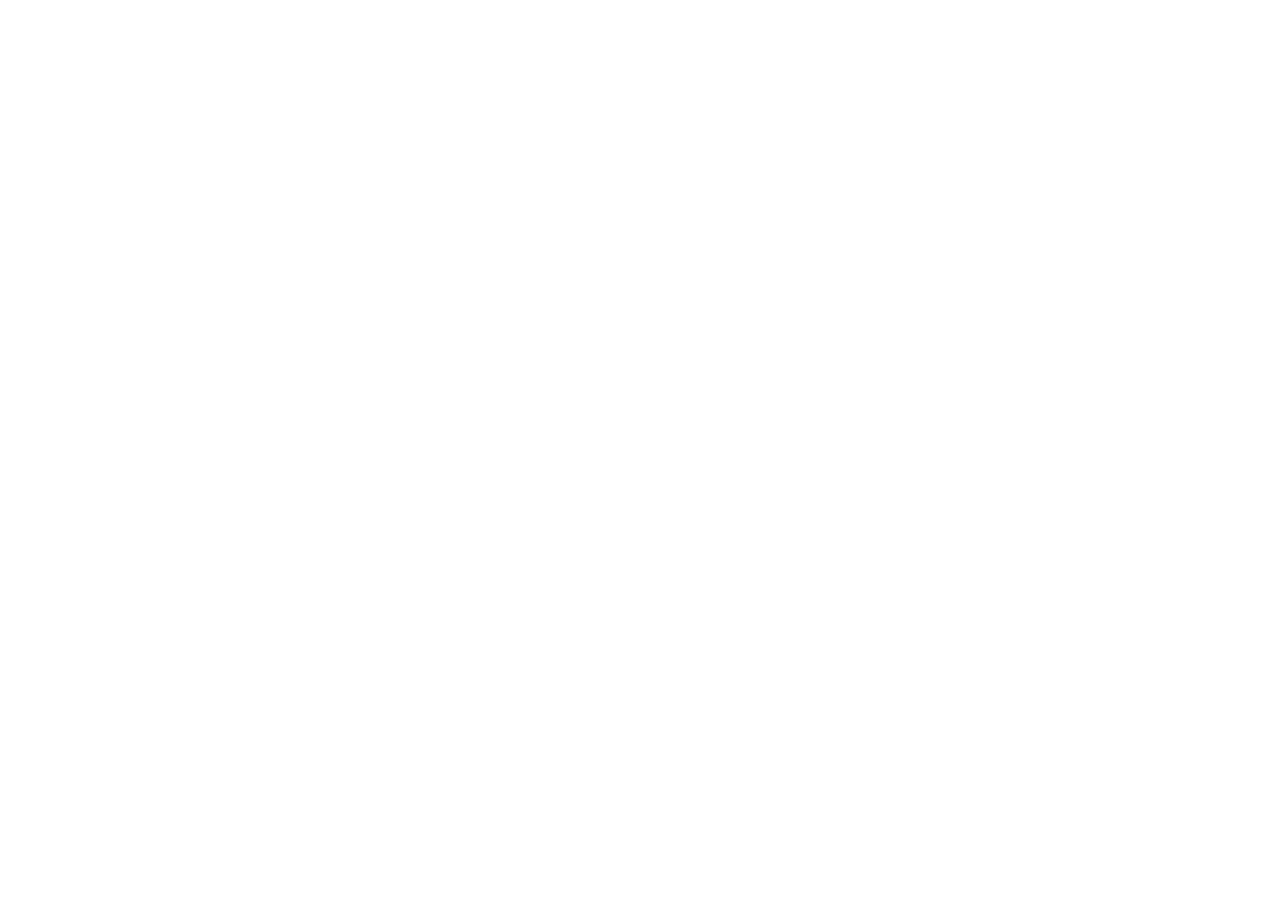
==== pages/contato.html @ c85d6e58 "Meu primeiro commit" ====
<!DOCTYPE html>
<html lang="pt-br">
<head>
    <meta charset="UTF-8">
    <meta name="viewport" content="width=device-width, initial-scale=1.0">
    <title>Contato</title>
    <link rel="stylesheet" href="style.css">
    <script src="script.js"></script>
</head>
<body>
    
</body>
</html>
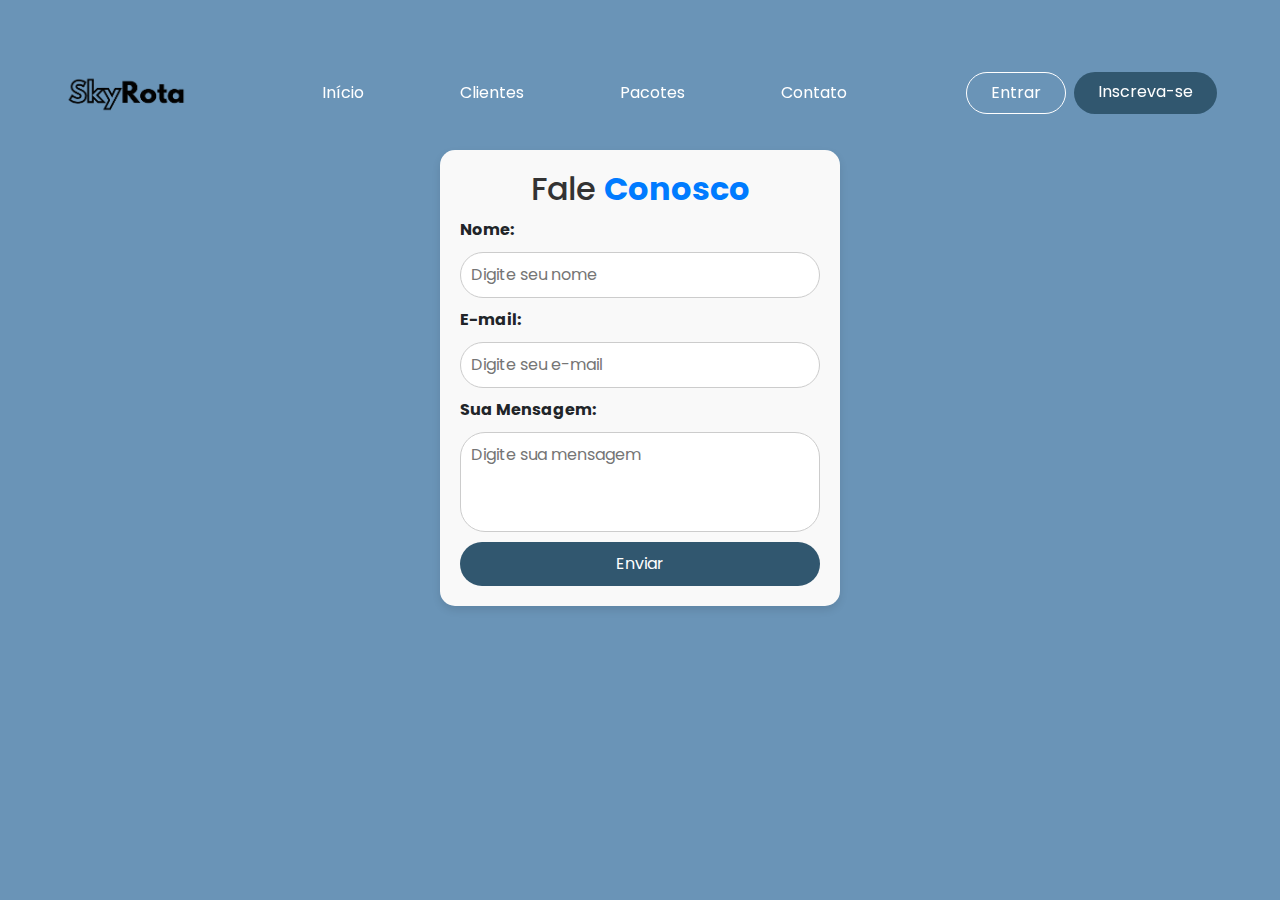
==== commit 888740f1: "Página de contato feita" ====
--- a/pages/contato.html
+++ b/pages/contato.html
@@ -1,13 +1,81 @@
 <!DOCTYPE html>
 <html lang="pt-br">
+
 <head>
     <meta charset="UTF-8">
     <meta name="viewport" content="width=device-width, initial-scale=1.0">
-    <title>Contato</title>
-    <link rel="stylesheet" href="style.css">
-    <script src="script.js"></script>
+    <link href="https://cdn.jsdelivr.net/npm/bootstrap@5.3.3/dist/css/bootstrap.min.css" rel="stylesheet"
+        integrity="sha384-QWTKZyjpPEjISv5WaRU9OFeRpok6YctnYmDr5pNlyT2bRjXh0JMhjY6hW+ALEwIH" crossorigin="anonymous">
+    <link rel="stylesheet" href="https://cdn.jsdelivr.net/npm/bootstrap-icons@1.11.3/font/bootstrap-icons.min.css">
+    <link rel="stylesheet" href="../css/style.css">
+    <link rel="stylesheet" href="../css/footer.css">
+    <link rel="stylesheet" href="../css/contato.css">
+    <link href='https://fonts.googleapis.com/css?family=Poppins' rel='stylesheet'>
+    <link rel="icon" href="imagens/log.png" type="image/x-icon">
+    <title>SkyRota</title>
 </head>
+
 <body>
+    <!--Cabeçalho-->
+    <header id="header">
+        <nav class="navbar navbar-expand-lg">
+            <div class="container flex">
+                <a class="navbar-brand" href="index.html">
+                    <img src="../imagens/logotipo.png" alt="logotipo" class="logotipo">
+                </a>
+
+                <!-- Botão pra resposividade-->
+                <button class="navbar-toggler" type="button" data-bs-toggle="collapse" data-bs-target="#navbarNav"
+                    aria-controls="navbarNav" aria-expanded="false" aria-label="Toggle navigation">
+                    <span class="navbar-toggler-icon"></span>
+                </button>
+
+                <div class="collapse navbar-collapse" id="navbarNav">
+                    <ul class="navbar-nav mx-auto">
+                        <li class="nav-item">
+                            <a class="nav-link" href="index.html">Início</a>
+                        </li>
+                        <li class="nav-item">
+                            <a class="nav-link" href="pages/clientes.html">Clientes</a>
+                        </li>
+                        <li class="nav-item">
+                            <a class="nav-link" href="pages/pacotes.html">Pacotes</a>
+                        </li>
+                        <li class="nav-item">
+                            <a class="nav-link" href="pages/contato.html">Contato</a>
+                        </li>
+                    </ul>
+
+                    <!-- Botões Entrar e Inscreva-se -->
+                    <div class="d-flex botao">
+                        <a href="pages/login.html" class="entrar me-2">Entrar</a>
+                        <a href="pages/singup.html" class="inscreva-se">Inscreva-se</a>
+                    </div>
+                </div>
+            </div>
+        </nav>
+    </header>
+
+    <div class="container-contato">
+        <h2>Fale <span>Conosco</span> </h2>
     
-</body>
-</html>+        <form action="#" method="post">
+            <label for="nome">Nome:</label>
+            <input type="text" name="nome" id="nome" placeholder="Digite seu nome" required>
+    
+            <label for="email">E-mail:</label>
+            <input type="email" name="email" id="email" placeholder="Digite seu e-mail" required>
+    
+            <label for="mensagem">Sua Mensagem:</label>
+            <textarea name="mensagem" id="mensagem" placeholder="Digite sua mensagem" required></textarea>
+            <button type="submit">Enviar</button>
+        </form>
+    </div>
+    
+    <script src="js/script.js"></script> 
+    <script src="https://cdn.jsdelivr.net/npm/bootstrap@5.3.3/dist/js/bootstrap.bundle.min.js"
+        integrity="sha384-YvpcrYf0tY3lHB60NNkmXc5s9fDVZLESaAA55NDzOxhy9GkcIdslK1eN7N6jIeHz"
+        crossorigin="anonymous"></script>
+    </body>
+</html>
+  --- a/css/style.css
+++ b/css/style.css
@@ -0,0 +1,175 @@
+* {
+    margin: 0;
+    padding: 0;
+    box-sizing: border-box;
+    font-family: 'Poppins', sans-serif;
+}
+body{
+    background-color: #6a94b7;
+}
+
+html {
+    height: 500vh;
+}
+
+.container {
+    max-width: 1280px;
+    margin: auto;
+}
+
+.flex {
+    display: flex;
+    align-items: center;
+    justify-content: space-between;
+}
+
+header {
+    width: 100%;
+    padding: 60px 4%;
+    position: fixed;
+    top: 0;
+    left: 0;
+    transition: 1.5s;
+    z-index: 1000;
+}
+
+header.rolagem {
+    background-color: #fff;
+    padding: 20px 4%;
+}
+
+header.rolagem a {
+    color: rgb(0, 0, 0);
+}
+
+
+header .logotipo {
+    height: 40px;
+    font-size: 20px;
+}
+
+header ul {
+    list-style-type: none;
+    display: flex;
+    align-items: center;
+    justify-content: center;
+}
+
+header ul li {
+    display: inline-block;
+    margin: 0 40px;
+}
+
+header ul li, .nav-link{
+    color: #fff;
+    text-decoration: none;
+}
+
+.banner {
+    min-height: 100vh;
+    background-image: url(../imagens/fundo.jpg);
+    background-position: center;
+    background-repeat: no-repeat;
+    background-size: cover;
+    display: flex;
+    flex-direction: column;
+    align-items: center;
+    justify-content: center;
+    gap: 32px; 
+    background-blend-mode: darken;
+}
+
+.banner h1 {
+    font-size: 48px;
+    font-weight: bold;
+    color: #fff; 
+    text-align: center;
+    text-shadow: 2px 2px 4px rgba(0, 0, 0, 0.5); 
+    margin-top: 64px; 
+}
+
+.banner h1 span {
+    display: block;
+    font-size: 40px;
+    font-weight: normal;
+    color: #666;
+}
+
+.entrar, .inscreva-se {
+    padding: 8px 24px;
+    border: none;
+    border-radius: 50px;
+    cursor: pointer;
+    font-size: 16px;
+    text-decoration: none; 
+    transition: background-color 0.3s ease;
+    display: inline-block; 
+}
+
+.entrar {
+    background-color: transparent;
+    color: #fff;
+    border: 1px solid #fff;
+}
+
+.entrar:hover {
+    background-color: #fff;
+    color:#20252b ;
+}
+
+.inscreva-se {
+    background-color: #31576f ;
+    color: #fff;
+}
+
+.inscreva-se:hover {
+    background-color: #3a3b3e;
+}
+
+@media (max-width: 768px) {
+    .navbar-collapse.show {
+        background-color: #fff;
+        padding: 10px;
+        border-radius: 10px;
+    }
+
+    .navbar-collapse.show .nav-link {
+        color: #000; 
+    }
+
+    .botao {
+        display: flex;
+        flex-direction: column; 
+        align-items: center; 
+        gap: 10px; 
+        margin-top: 10px; 
+        width: 100%; 
+    }
+
+    .navbar-collapse.show .botao a {
+        width: 100%; 
+        text-align: center; 
+    }
+
+    .navbar-toggler {
+        border: none;
+        outline: none; 
+    }
+
+    .navbar-toggler:focus,
+    .navbar-toggler:hover {
+        box-shadow: none;
+    }
+
+    .navbar-collapse.show .entrar {
+        background-color: #20252b; 
+        color: #fff; 
+        border: 1px solid #20252b; 
+    }
+
+    .navbar-collapse.show .entrar:hover {
+        background-color: #fff;
+        color: #20252b;
+        border: 1px solid #20252b;
+    }
+}
--- a/css/footer.css
+++ b/css/footer.css
@@ -0,0 +1,54 @@
+html, body {
+    height: 100%;
+    margin: 0;
+    display: flex;
+    flex-direction: column;
+}
+
+main {
+    flex: 1; 
+}
+
+footer {
+    margin-top: auto; 
+    width: 100%;
+}
+
+footer a {
+    color: #333; 
+    font-size: 20px; 
+    margin: 0 10px; 
+    transition: color 0.3s ease; 
+}
+
+footer a:hover {
+    color: #0a5679; 
+}
+
+.image-container {
+    display: flex;
+    justify-content: center;
+    align-items: center; 
+    gap: 20px; 
+}
+
+.image-container img {
+    max-width: 100px; 
+    height: auto;
+}
+
+
+@media (max-width: 768px) {
+    footer .row {
+        flex-direction: column;
+        text-align: center;
+    }
+
+    footer .col-md-4 {
+        margin-bottom: 15px;
+    }
+
+    footer img {
+        margin-bottom: 10px;
+    }
+}--- a/css/contato.css
+++ b/css/contato.css
@@ -0,0 +1,60 @@
+.container-contato {
+    width: 400px;
+
+    margin: auto;
+    margin-top: 150px;
+    padding: 20px;
+    background: #f9f9f9;
+    border-radius: 15px;
+    box-shadow: 0 4px 8px rgba(0, 0, 0, 0.1);
+    text-align: center;
+}
+
+h2 {
+    color: #333;
+    margin-bottom: 10px;
+}
+
+h2 span {
+    font-weight: bold;
+    color: #007BFF;
+}
+
+form {
+    display: flex;
+    flex-direction: column;
+    gap: 10px;
+}
+
+label {
+    font-weight: bold;
+    text-align: left;
+}
+
+input, textarea {
+    width: 100%;
+    padding: 10px;
+    border: 1px solid #ccc;
+    border-radius: 25px;
+    font-size: 16px;
+}
+
+textarea {
+    height: 100px;
+    resize: none;
+}
+
+button {
+    padding: 10px;
+    background: #31576f;
+    color: white;
+    border: none;
+    border-radius: 50px;
+    font-size: 16px;
+    cursor: pointer;
+    transition: background 0.3s;
+}
+
+button:hover {
+    background: #4b6b8d;
+}
